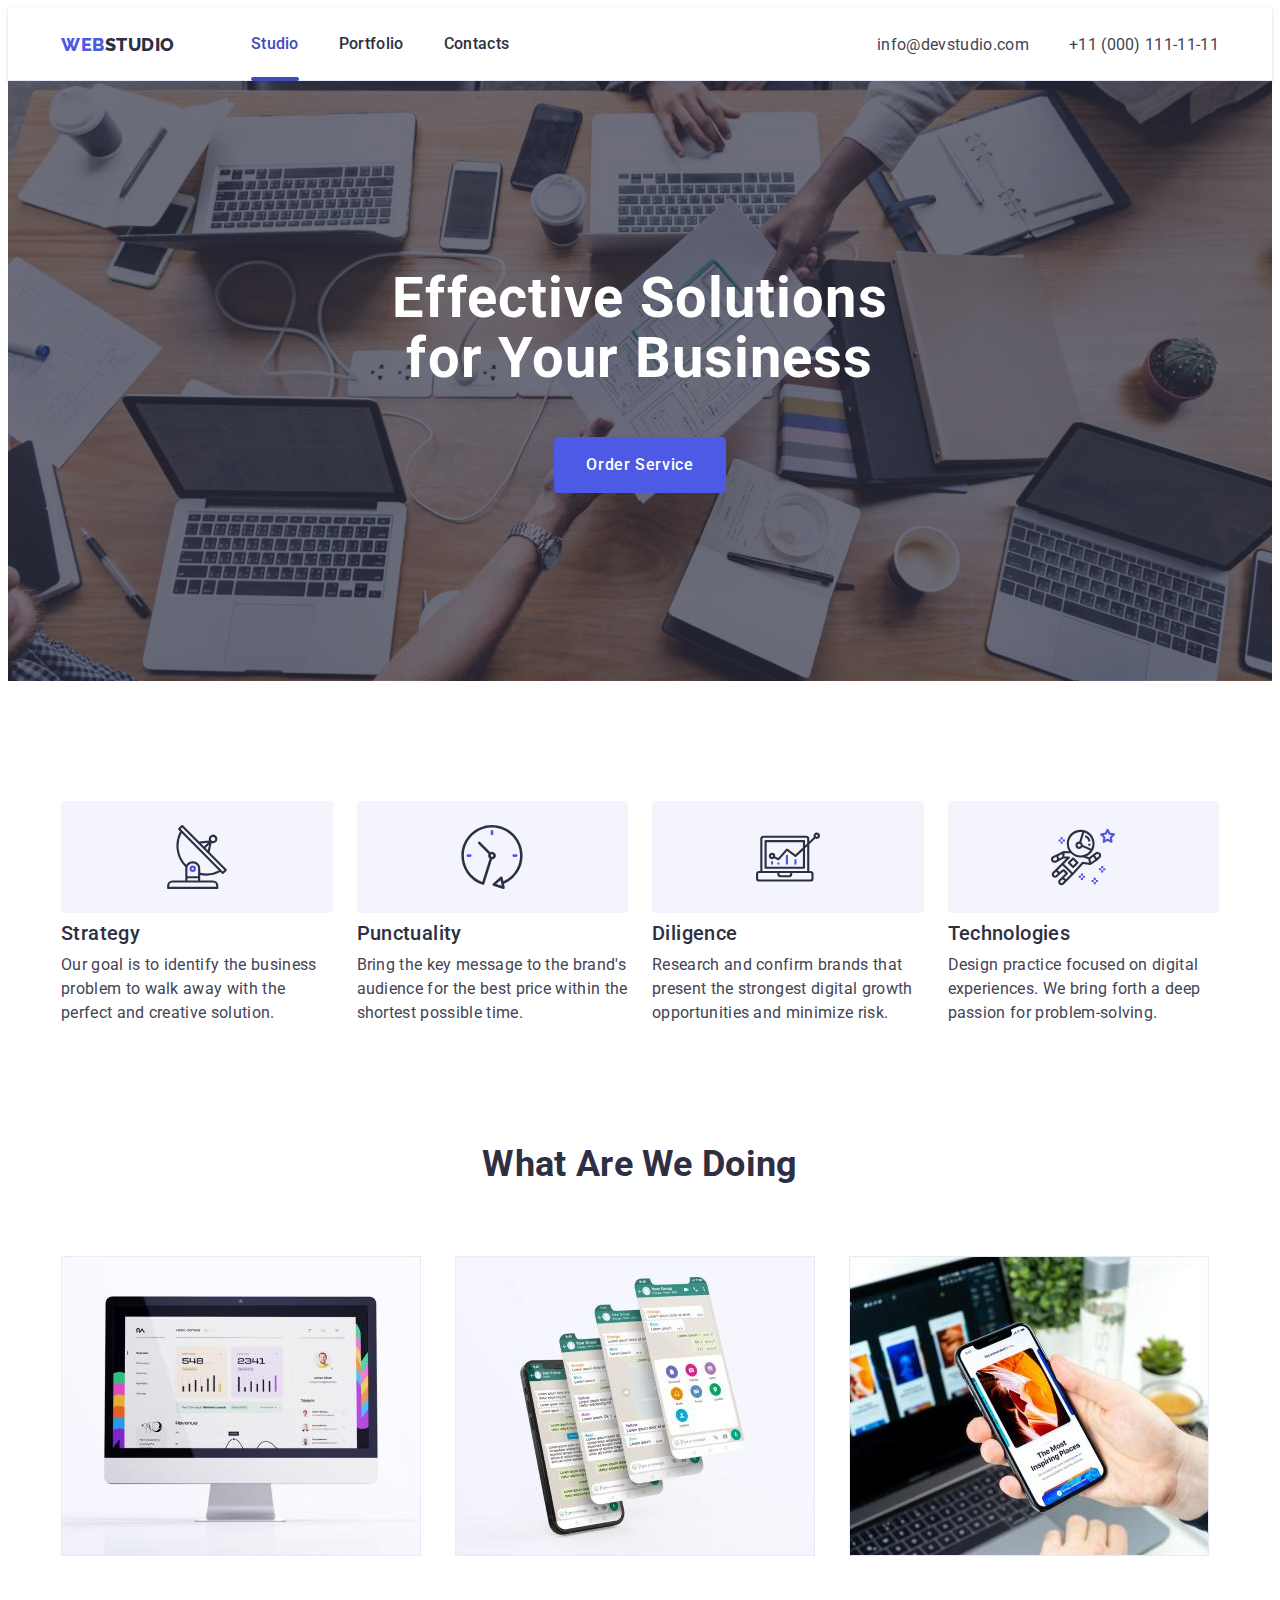
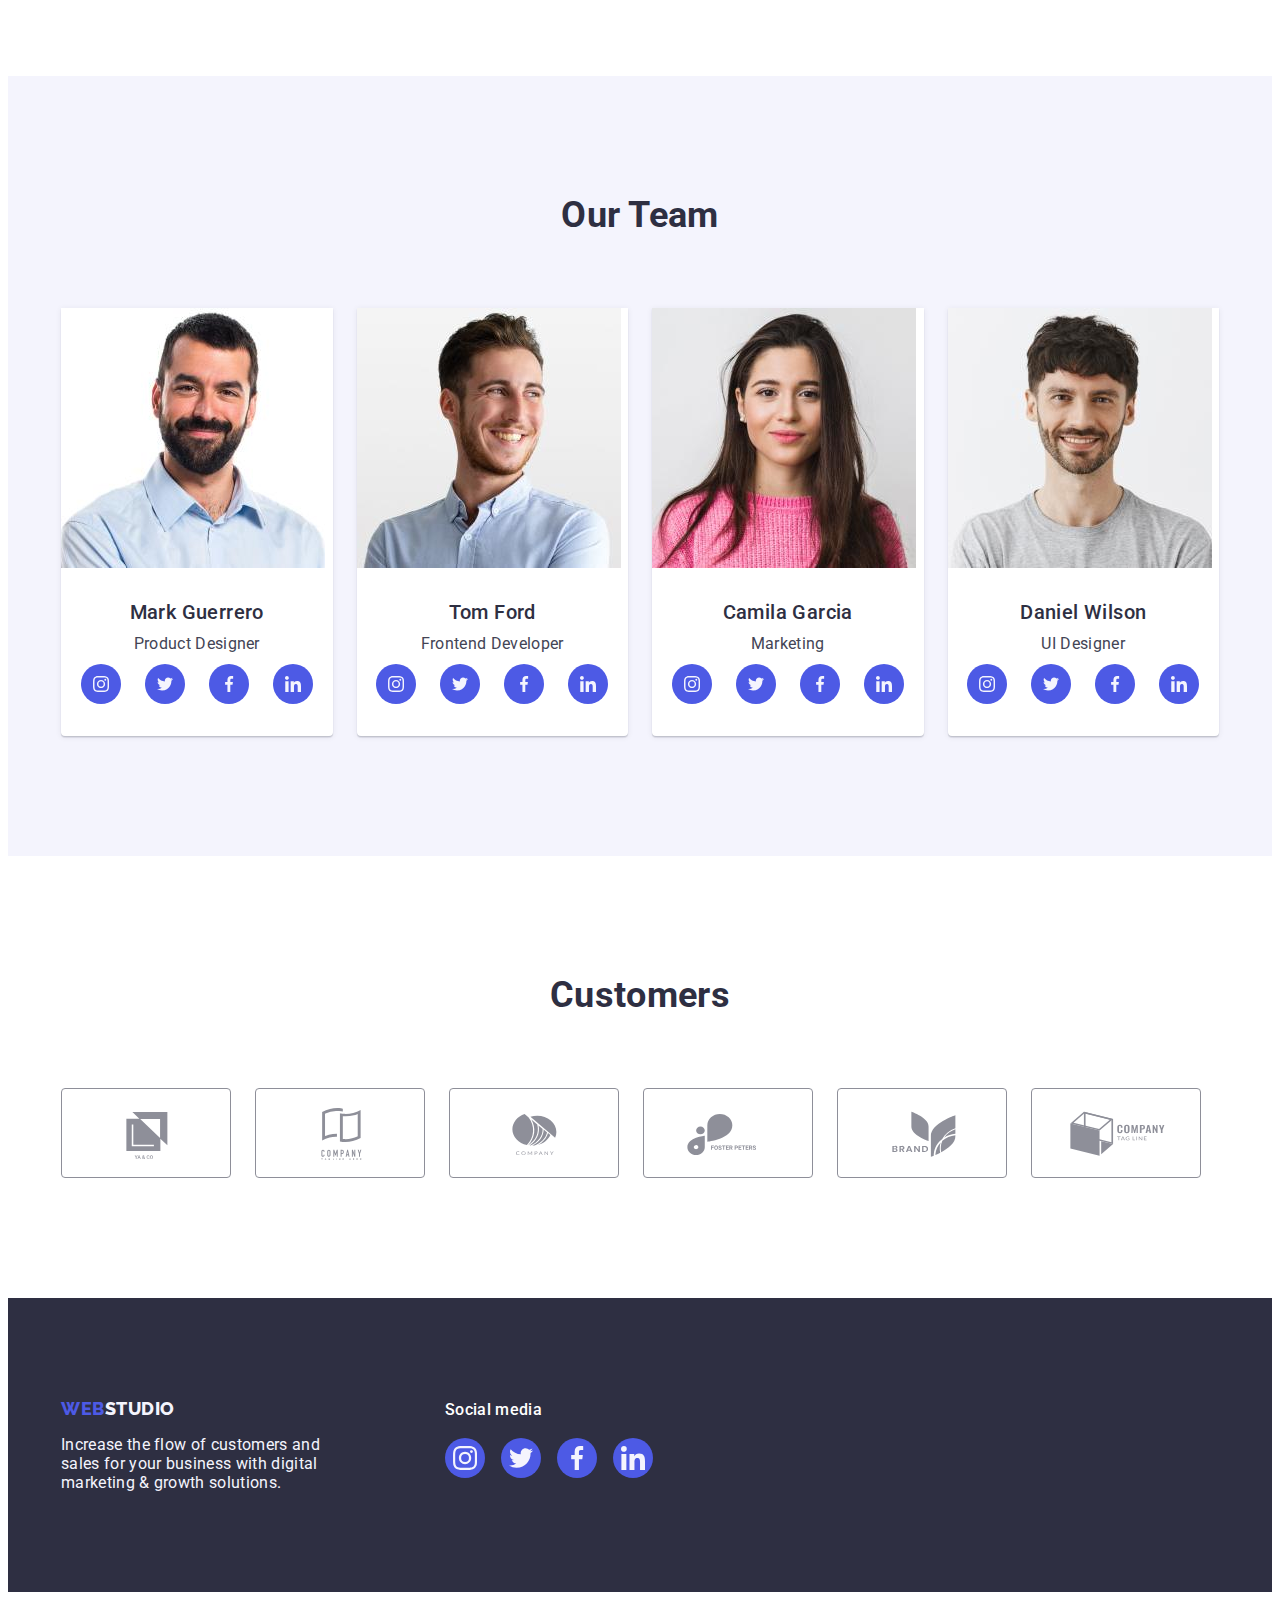
==== index.html @ 4f1184f6 "Initial commit" ====
<!DOCTYPE html>
<html lang="en">
  <head>
    <meta charset="UTF-8" />
    <meta http-equiv="X-UA-Compatible" content="IE=edge" />
    <meta name="viewport" content="width=device-width, initial-scale=1.0" />
    <title>WebStudio</title>
    <link rel="preconnect" href="https://fonts.googleapis.com" />
    <link rel="preconnect" href="https://fonts.gstatic.com" crossorigin />
    <link
      href="https://fonts.googleapis.com/css2?family=Raleway:wght@800&family=Roboto:wght@400;500;700;900&display=swap"
      rel="stylesheet"
    />
    <link
      rel="stylesheet"
      href="https://cdnjs.cloudflare.com/ajax/libs/modern-normalize/1.1.0/modern-normalize.min.css"
      integrity="sha512-wpPYUAdjBVSE4KJnH1VR1HeZfpl1ub8YT/NKx4PuQ5NmX2tKuGu6U/JRp5y+Y8XG2tV+wKQpNHVUX03MfMFn9Q=="
      crossorigin="anonymous"
      referrerpolicy="no-referrer"
    />
    <link rel="stylesheet" href="./css/styles.css" />
  </head>

  <body>
    <!-- Header section -->
    <header class="header">
      <div class="header-container container">
        <!-- Navigation -->
        <nav class="header-nav">
          <a class="header-logo logo link" href="./index.html"
            >Web<span class="logo-span">Studio</span></a
          >
          <ul class="header-nav-list list">
            <li class="nav-item">
              <a class="header-link link active" href="./index.html">Studio</a>
            </li>
            <li class="nav-item">
              <a class="header-link link" href="./portfolio.html">Portfolio</a>
            </li>
            <li class="nav-item">
              <a class="header-link link" href="./contacts.htm">Contacts</a>
            </li>
          </ul>
        </nav>

        <!-- Address -->
        <address class="header-address">
          <ul class="header-address-list list">
            <li class="address-item">
              <a class="address-link link" href="mailto:info@devstudio.com"
                >info@devstudio.com</a
              >
            </li>
            <li class="address-item">
              <a class="address-link link" href="tel:+110001111111"
                >+11 (000) 111-11-11</a
              >
            </li>
          </ul>
        </address>
      </div>
    </header>

    <main>
      <!-- Hero section -->
      <section class="hero">
        <div class="container">
          <h1 class="hero-title">Effective Solutions for Your Business</h1>
          <button class="hero-button btn" type="button" data-modal-open>
            Order Service
          </button>
        </div>
      </section>

      <!-- Features section  -->
      <section class="features">
        <div class="container">
          <!--Скрытый заголовок, используем для ассистивных технологий и индексатор -->
          <h2 class="features-title title visually-hidden">Our Features</h2>
          <ul class="features-list list">
            <li class="features-item">
              <div class="features-thumb">
                <svg class="" width="64" height="64">
                  <use href="./images/icons.svg#icon-antenna"></use>
                </svg>
              </div>
              <h3 class="subtitle">Strategy</h3>
              <p class="text">
                Our goal is to identify the business problem to walk away with
                the perfect and creative solution.
              </p>
            </li>
            <li class="features-item">
              <div class="features-thumb">
                <svg class="" width="64" height="64">
                  <use href="./images/icons.svg#icon-clock"></use>
                </svg>
              </div>
              <h3 class="subtitle">Punctuality</h3>
              <p class="text">
                Bring the key message to the brand's audience for the best price
                within the shortest possible time.
              </p>
            </li>
            <li class="features-item">
              <div class="features-thumb">
                <svg class="" width="64" height="64">
                  <use href="./images/icons.svg#icon-diagram"></use>
                </svg>
              </div>
              <h3 class="subtitle">Diligence</h3>
              <p class="text">
                Research and confirm brands that present the strongest digital
                growth opportunities and minimize risk.
              </p>
            </li>
            <li class="features-item">
              <div class="features-thumb">
                <svg class="" width="64" height="64">
                  <use href="./images/icons.svg#icon-astronaut"></use>
                </svg>
              </div>
              <h3 class="subtitle">Technologies</h3>
              <p class="text">
                Design practice focused on digital experiences. We bring forth a
                deep passion for problem-solving.
              </p>
            </li>
          </ul>
        </div>
      </section>

      <!-- About section -->
      <section class="about">
        <div class="container">
          <h2 class="about-title title">What are we doing</h2>
          <ul class="about-list list">
            <li class="about-item">
              <img
                src="./images/about/computer1.jpg"
                alt="computer"
                width="360"
                height="300"
              />
            </li>
            <li class="about-item">
              <img
                src="./images/about/smartphone2.jpg"
                alt="smartphone"
                width="360"
                height="300"
              />
            </li>
            <li class="about-item">
              <img
                src="./images/about/laptop3.jpg"
                alt="laptop and smartphone"
                width="360"
                height="300"
              />
            </li>
          </ul>
        </div>
      </section>

      <!-- Employees section -->
      <section class="employee">
        <div class="container">
          <h2 class="employee-title title">Our Team</h2>
          <ul class="employee-list list">
            <li class="employee-item">
              <img
                src="./images/employees/employee-1.jpg"
                alt="man"
                width="264"
                height="260"
              />
              <div class="employee-description">
                <h3 class="employee-text subtitle">Mark Guerrero</h3>
                <p class="employee-text text">Product Designer</p>
                <ul class="employee-social-list list">
                  <li class="employee-social-item">
                    <a
                      class="employee-social-link"
                      href="https://www.instagram.com/"
                      target="_blank"
                      rel="noopener noreferrer"
                      aria-label="Instagram icon"
                    >
                      <svg class="employee-social-icon" width="16" height="16">
                        <use href="./images/icons.svg#icon-instagram"></use>
                      </svg>
                    </a>
                  </li>
                  <li class="employee-social-item">
                    <a
                      class="employee-social-link"
                      href="https://twitter.com/"
                      target="_blank"
                      rel="noopener noreferrer"
                      aria-label="Twitter icon"
                    >
                      <svg class="employee-social-icon" width="16" height="16">
                        <use href="./images/icons.svg#icon-twitter"></use>
                      </svg>
                    </a>
                  </li>
                  <li class="employee-social-item">
                    <a
                      class="employee-social-link"
                      href="https://www.facebook.com/"
                      target="_blank"
                      rel="noopener noreferrer"
                      aria-label="Facebook icon"
                    >
                      <svg class="employee-social-icon" width="16" height="16">
                        <use href="./images/icons.svg#icon-facebook"></use>
                      </svg>
                    </a>
                  </li>
                  <li class="employee-social-item">
                    <a
                      class="employee-social-link"
                      href="https://www.linkedin.com/"
                      target="_blank"
                      rel="noopener noreferrer"
                      aria-label="Linkedin icon"
                    >
                      <svg class="employee-social-icon" width="16" height="16">
                        <use href="./images/icons.svg#icon-linkedin"></use>
                      </svg>
                    </a>
                  </li>
                </ul>
              </div>
            </li>
            <li class="employee-item">
              <img
                src="./images/employees/employee-2.jpg"
                alt="man"
                width="264"
                height="260"
              />
              <div class="employee-description">
                <h3 class="employee-text subtitle">Tom Ford</h3>
                <p class="employee-text text">Frontend Developer</p>
                <ul class="employee-social-list list">
                  <li class="employee-social-item">
                    <a
                      class="employee-social-link"
                      href="https://www.instagram.com/"
                      target="_blank"
                      rel="noopener noreferrer"
                      aria-label="Instagram icon"
                    >
                      <svg class="employee-social-icon" width="16" height="16">
                        <use href="./images/icons.svg#icon-instagram"></use>
                      </svg>
                    </a>
                  </li>
                  <li class="employee-social-item">
                    <a
                      class="employee-social-link"
                      href="https://twitter.com/"
                      target="_blank"
                      rel="noopener noreferrer"
                      aria-label="Twitter icon"
                    >
                      <svg class="employee-social-icon" width="16" height="16">
                        <use href="./images/icons.svg#icon-twitter"></use>
                      </svg>
                    </a>
                  </li>
                  <li class="employee-social-item">
                    <a
                      class="employee-social-link"
                      href="https://www.facebook.com/"
                      target="_blank"
                      rel="noopener noreferrer"
                      aria-label="Facebook icon"
                    >
                      <svg class="employee-social-icon" width="16" height="16">
                        <use href="./images/icons.svg#icon-facebook"></use>
                      </svg>
                    </a>
                  </li>
                  <li class="employee-social-item">
                    <a
                      class="employee-social-link"
                      href="https://www.linkedin.com/"
                      target="_blank"
                      rel="noopener noreferrer"
                      aria-label="Linkedin icon"
                    >
                      <svg class="employee-social-icon" width="16" height="16">
                        <use href="./images/icons.svg#icon-linkedin"></use>
                      </svg>
                    </a>
                  </li>
                </ul>
              </div>
            </li>
            <li class="employee-item">
              <img
                src="./images/employees/employee-3.jpg"
                alt="woman"
                width="264"
                height="260"
              />
              <div class="employee-description">
                <h3 class="employee-text subtitle">Camila Garcia</h3>
                <p class="employee-text text">Marketing</p>
                <ul class="employee-social-list list">
                  <li class="employee-social-item">
                    <a
                      class="employee-social-link"
                      href="https://www.instagram.com/"
                      target="_blank"
                      rel="noopener noreferrer"
                      aria-label="Instagram icon"
                    >
                      <svg class="employee-social-icon" width="16" height="16">
                        <use href="./images/icons.svg#icon-instagram"></use>
                      </svg>
                    </a>
                  </li>
                  <li class="employee-social-item">
                    <a
                      class="employee-social-link"
                      href="https://twitter.com/"
                      target="_blank"
                      rel="noopener noreferrer"
                      aria-label="Twitter icon"
                    >
                      <svg class="employee-social-icon" width="16" height="16">
                        <use href="./images/icons.svg#icon-twitter"></use>
                      </svg>
                    </a>
                  </li>
                  <li class="employee-social-item">
                    <a
                      class="employee-social-link"
                      href="https://www.facebook.com/"
                      target="_blank"
                      rel="noopener noreferrer"
                      aria-label="Facebook icon"
                    >
                      <svg class="employee-social-icon" width="16" height="16">
                        <use href="./images/icons.svg#icon-facebook"></use>
                      </svg>
                    </a>
                  </li>
                  <li class="employee-social-item">
                    <a
                      class="employee-social-link"
                      href="https://www.linkedin.com/"
                      target="_blank"
                      rel="noopener noreferrer"
                      aria-label="Linkedin icon"
                    >
                      <svg class="employee-social-icon" width="16" height="16">
                        <use href="./images/icons.svg#icon-linkedin"></use>
                      </svg>
                    </a>
                  </li>
                </ul>
              </div>
            </li>

            <li class="employee-item">
              <img
                src="./images/employees/employee-4.jpg"
                alt="man"
                width="264"
                height="260"
              />
              <div class="employee-description">
                <h3 class="employee-text subtitle">Daniel Wilson</h3>
                <p class="employee-text text">UI Designer</p>
                <ul class="employee-social-list list">
                  <li class="employee-social-item">
                    <a
                      class="employee-social-link"
                      href="https://www.instagram.com/"
                      target="_blank"
                      rel="noopener noreferrer"
                      aria-label="Instagram icon"
                    >
                      <svg class="employee-social-icon" width="16" height="16">
                        <use href="./images/icons.svg#icon-instagram"></use>
                      </svg>
                    </a>
                  </li>
                  <li class="employee-social-item">
                    <a
                      class="employee-social-link"
                      href="https://twitter.com/"
                      target="_blank"
                      rel="noopener noreferrer"
                      aria-label="Twitter icon"
                    >
                      <svg class="employee-social-icon" width="16" height="16">
                        <use href="./images/icons.svg#icon-twitter"></use>
                      </svg>
                    </a>
                  </li>
                  <li class="employee-social-item">
                    <a
                      class="employee-social-link"
                      href="https://www.facebook.com/"
                      target="_blank"
                      rel="noopener noreferrer"
                      aria-label="Facebook icon"
                    >
                      <svg class="employee-social-icon" width="16" height="16">
                        <use href="./images/icons.svg#icon-facebook"></use>
                      </svg>
                    </a>
                  </li>
                  <li class="employee-social-item">
                    <a
                      class="employee-social-link"
                      href="https://www.linkedin.com/"
                      target="_blank"
                      rel="noopener noreferrer"
                      aria-label="Linkedin icon"
                    >
                      <svg class="employee-social-icon" width="16" height="16">
                        <use href="./images/icons.svg#icon-linkedin"></use>
                      </svg>
                    </a>
                  </li>
                </ul>
              </div>
            </li>
          </ul>
        </div>
      </section>

      <!-- Customers section -->
      <section class="customers">
        <div class="container">
          <h2 class="customers-title title">Customers</h2>
          <ul class="customers-social-list list">
            <li class="customers-social-item">
              <a
                class="customers-social-link"
                href=""
                target="_blank"
                rel="noopener noreferrer"
                aria-label="Customer icon"
              >
                <svg class="customer-social-icon" width="104" height="56">
                  <use href="./images/icons.svg#icon-customer-1"></use>
                </svg>
              </a>
            </li>
            <li class="customers-social-item">
              <a
                class="customers-social-link"
                href=""
                target="_blank"
                rel="noopener noreferrer"
                aria-label="Customer icon"
              >
                <svg class="customer-social-icon" width="104" height="56">
                  <use href="./images/icons.svg#icon-customer-2"></use>
                </svg>
              </a>
            </li>
            <li class="customers-social-item">
              <a
                class="customers-social-link"
                href=""
                target="_blank"
                rel="noopener noreferrer"
                aria-label="Customer icon"
              >
                <svg class="customer-social-icon" width="104" height="56">
                  <use href="./images/icons.svg#icon-customer-3"></use>
                </svg>
              </a>
            </li>
            <li class="customers-social-item">
              <a
                class="customers-social-link"
                href=""
                target="_blank"
                rel="noopener noreferrer"
                aria-label="Customer icon"
              >
                <svg class="customer-social-icon" width="104" height="56">
                  <use href="./images/icons.svg#icon-customer-4"></use>
                </svg>
              </a>
            </li>
            <li class="customers-social-item">
              <a
                class="customers-social-link"
                href=""
                target="_blank"
                rel="noopener noreferrer"
                aria-label="Customer icon"
              >
                <svg class="customer-social-icon" width="104" height="56">
                  <use href="./images/icons.svg#icon-customer-5"></use>
                </svg>
              </a>
            </li>
            <li class="customers-social-item">
              <a
                class="customers-social-link"
                href=""
                target="_blank"
                rel="noopener noreferrer"
                aria-label="Customer icon"
              >
                <svg class="customer-social-icon" width="104" height="56">
                  <use href="./images/icons.svg#icon-customer-6"></use>
                </svg>
              </a>
            </li>
          </ul>
        </div>
      </section>
    </main>

    <!-- Footer -->
    <footer class="footer">
      <div class="footer-container container">
        <div class="logo-container">
          <a class="logo link" href="./index.html"
            >Web<span class="footer-span">Studio</span></a
          >
          <p class="footer-text">
            Increase the flow of customers and sales for your business with
            digital marketing & growth solutions.
          </p>
        </div>
        <div class="social-container">
          <p class="footer-social-text">Social media</p>
          <ul class="footer-social-list list">
            <li class="footer-social-item">
              <a
                class="footer-social-link"
                href="https://www.instagram.com/"
                target="_blank"
                rel="noopener noreferrer"
                aria-label="Instagram icon"
              >
                <svg class="footer-social-icon" width="24" height="24">
                  <use href="./images/icons.svg#icon-instagram"></use>
                </svg>
              </a>
            </li>
            <li class="footer-social-item">
              <a
                class="footer-social-link"
                href="https://twitter.com/"
                target="_blank"
                rel="noopener noreferrer"
                aria-label="Twitter icon"
              >
                <svg class="footer-social-icon" width="24" height="24">
                  <use href="./images/icons.svg#icon-twitter"></use>
                </svg>
              </a>
            </li>
            <li class="footer-social-item">
              <a
                class="footer-social-link"
                href="https://www.facebook.com/"
                target="_blank"
                rel="noopener noreferrer"
                aria-label="Facebook icon"
              >
                <svg class="footer-social-icon" width="24" height="24">
                  <use href="./images/icons.svg#icon-facebook"></use>
                </svg>
              </a>
            </li>
            <li class="footer-social-item">
              <a
                class="footer-social-link"
                href="https://www.linkedin.com/"
                target="_blank"
                rel="noopener noreferrer"
                aria-label="Linkedin icon"
              >
                <svg class="footer-social-icon" width="24" height="24">
                  <use href="./images/icons.svg#icon-linkedin"></use>
                </svg>
              </a>
            </li>
          </ul>
        </div>
      </div>
    </footer>

    <!-- MODAL WINDOW -->
    <div class="backdrop is-hidden" data-modal>
      <div class="modal">
        <button type="button" class="modal-close-btn" data-modal-close>
          <svg class="modal-close-icon" width="8" height="8">
            <use href="./images/icons.svg#icon-close"></use>
          </svg>
        </button>
      </div>
    </div>

    <script src="./js/modal.js"></script>
  </body>
</html>
---- css/styles.css ----
:root {
  /* FONTS */
  --primary-fonts: Roboto, sans-serif;
  --secondary-fonts: Raleway, sans-serif;

  /* FONTS COLOR */
  --primary-text-color: #434455;
  --secondary-text-color: #2e2f42;
  --third-text-color: #f4f4fd;

  /* ACCENT COLOR */
  --primary-accent-color: #404bbf;
  --secondary-accent-color: #4d5ae5;
  --third-accent-color: #31d0aa;

  /* BACKGROUN-COLOR */
  --primary-background-color: #ffffff;
  --secondary-background-color: #2e2f42;
  --third-background-color: #f4f4fd;
  --border-color: #e7e9fc;
  --secondary-border-color: #8e8f99;

  /* MODAL-BG-COLOR */
  --backdrop-background-color: rgba(46, 47, 66, 0.4);
  --modal-background-color: #fcfcfc;
  --modal-btn-color: #e7e9fc;
  --modal-icon-color: #2e2f42;

  /* ICONS COLOR */
  --social-icons-color: #f4f4fd;
  --customer-icon-color: #8e8f99;

  /* ANIMATION */

  --anim-fast: 250ms cubic-bezier(0.4, 0, 0.2, 1);

  /* Z-INDEX */
  --header-idx: 10;
  --modal-idx: 100;
}

/**
  |============================
  | Visualy-hidden H2 H1 utilita
  |============================
*/
.visually-hidden {
  position: absolute;
  width: 1px;
  height: 1px;
  margin: -1px;
  border: 0;
  padding: 0;
  white-space: nowrap;
  clip-path: inset(100%);
  clip: rect(0 0 0 0);
  overflow: hidden;
}

.is-hidden {
  opacity: 0;
  visibility: hidden;
  pointer-events: none;
}

/**
  |============================
  | BASE STYLE
  |============================
*/
body {
  /* padding-top: 72px; */
  font-family: var(--primary-fonts);
  letter-spacing: 0.02em;
  color: var(--primary-text-color);

  background-color: var(--primary-background-color);
}

h1,
h2,
h3,
h4,
h5,
h6,
p {
  margin: 0;
}

img {
  display: block;
}

ul {
  margin: 0;
  padding: 0;
}

.container {
  padding-left: 15px;
  padding-right: 15px;
  margin: 0 auto;

  width: 1158px;
  /* outline: 2px solid tomato; */
}

.list {
  list-style: none;
}

.link {
  color: currentColor;
  text-decoration: none;
}

.title {
  color: var(--secondary-text-color);
  font-weight: 700;
  font-size: 36px;
  line-height: 1.1;
  text-align: center;
  text-transform: capitalize;
}

.subtitle {
  margin-bottom: 8px;

  color: var(--secondary-text-color);
  letter-spacing: 0.02em;
  font-weight: 500;
  font-size: 20px;
  line-height: 1.2;
}

.text {
  font-size: 16px;
  line-height: 1.5;
}

.btn {
  display: inline-block;

  font-family: inherit;
  font-size: 16px;
  font-weight: 500;
  line-height: 1.5;
  letter-spacing: 0.04em;

  cursor: pointer;
  border-radius: 4px;
}

/* INDEX PAGE */
/**
  |============================
  | HEADER STYLE
  |============================
*/

.header-container {
  display: flex;
  align-items: center;
}

/* HEADER NAV */
.header {
  /* position: fixed;
  top: 0;
  left: 0; */

  width: 100%;

  box-shadow: 0px 2px 1px rgba(46, 47, 66, 0.08),
    0px 1px 1px rgba(46, 47, 66, 0.16), 0px 1px 6px rgba(46, 47, 66, 0.08);

  border-bottom: 1px solid var(--border-color);
}
.header-nav {
  margin-right: auto;

  display: flex;
  align-items: center;
}
.logo {
  color: #4d5ae5;
  font-family: var(--secondary-fonts);
  font-weight: 800;
  font-size: 18px;
  line-height: 1.17;
  letter-spacing: 0.03em;
  text-transform: uppercase;
}

.header-logo {
  margin-right: 76px;
  padding: 25.5px 0;

  display: block;
}

.logo-span {
  color: #2e2f42;
}

.header-nav-list {
  display: flex;
  gap: 40px;
}

.header-link {
  position: relative;

  display: block;
  padding: 24px 0;

  color: var(--secondary-text-color);
  font-weight: 500;
  font-size: 16px;
  line-height: 1.5;

  transition: color var(--anim-fast);
}

.header-link:hover,
.header-link:focus {
  color: var(--primary-accent-color);
}

.header-link.active {
  color: var(--primary-accent-color);
}

.header-link::after {
  content: '';
  position: absolute;
  bottom: -1px;

  display: block;
  width: 100%;
  height: 4px;

  border-radius: 2px;
}

.header-link.active::after {
  background-color: var(--primary-accent-color);
}

/* HEADER ADRRESS */
.header-address-list {
  display: flex;
  gap: 40px;
}

.address-link {
  padding: 24px 0;

  display: block;

  font-style: normal;

  transition: color var(--anim-fast);
}

.address-link:hover,
.address-link:focus {
  color: var(--primary-accent-color);
}

/**
  |============================
  | HERO STYLE
  |============================
*/

.hero {
  max-width: 1440px;
  margin-left: auto;
  margin-right: auto;
  padding-top: 188px;
  padding-bottom: 188px;

  text-align: center;

  background-color: var(--secondary-background-color);
  background-image: linear-gradient(
      rgba(46, 47, 66, 0.7),
      rgba(46, 47, 66, 0.7)
    ),
    url(../images/hero/hero-bgi.jpg);
  background-repeat: no-repeat;
  background-size: cover;
  background-position: center;
}

.hero-title {
  max-width: 496px;
  margin-bottom: 48px;
  margin-left: auto;
  margin-right: auto;

  color: #ffffff;
  font-weight: 700;
  font-size: 56px;
  line-height: 1.07;
  letter-spacing: 0.02em;
}

.hero-button {
  padding: 16px 32px;

  display: block;
  margin: 0 auto;
  min-width: 169px;
  height: 56px;

  color: #ffffff;

  background-color: var(--secondary-accent-color);
  border: none;

  transition: background-color var(--anim-fast);
}

.hero-button:hover,
.hero-button:focus {
  background-color: var(--primary-accent-color);
}

/**
  |============================
  | FEATURES STYLE
  |============================
*/
.features {
  padding-top: 120px;
  padding-bottom: 120px;
}

.features-list {
  display: flex;
  gap: 24px;
}

.features-item {
  flex-basis: calc((100% - 24px * 3) / 4);
}

/* FEATURES ICONS STYLE */

.features-thumb {
  display: flex;
  justify-content: center;
  align-items: center;
  height: 112px;
  margin-bottom: 8px;

  background: var(--third-background-color);
  border-radius: 4px;
}

/**
  |============================
  | ABOUT STYLE
  |============================
*/

.about {
  padding-bottom: 120px;
}

.about-title {
  margin-bottom: 72px;
}

.about-list {
  display: flex;
  gap: 24px;
}

.about-item {
  flex-basis: calc((100% - 24px * 2) / 3);
}

/**
  |============================
  | EMPLOYEE STYLE
  |============================
*/
.employee {
  padding: 120px 0;

  background-color: var(--third-background-color);
}

.employee-title {
  margin-bottom: 72px;
}

.employee-list {
  display: flex;
  gap: 24px;
}

.employee-item {
  flex-basis: calc((100% - 24px * 3) / 4);
  border-radius: 0px 0px 4px 4px;
  background-color: var(--primary-background-color);
  box-shadow: 0px 1px 6px rgba(46, 47, 66, 0.08),
    0px 1px 1px rgba(46, 47, 66, 0.16), 0px 2px 1px rgba(46, 47, 66, 0.08);
}

.employee-description {
  padding-top: 32px;
  padding-bottom: 32px;
}

.employee-text {
  margin-bottom: 8px;
  text-align: center;
}

/* EMPLOYEE SOCIAL ICONS */

.employee-social-list {
  display: flex;
  justify-content: center;
  gap: 24px;
}

.employee-social-link {
  display: flex;
  justify-content: center;
  align-items: center;
  width: 40px;
  height: 40px;

  color: var(--social-icons-color);

  background-color: var(--secondary-accent-color);
  border-radius: 50%;

  transition: background-color var(--anim-fast);
}

.employee-social-link:hover,
.employee-social-link:focus {
  background-color: var(--primary-accent-color);
}

.employee-social-icon {
  fill: currentColor;
}

/**
  |============================
  | CUSTOMERS STYLEA
  |============================
*/

.customers {
  padding-top: 120px;
  padding-bottom: 120px;
}

.customers-title {
  margin-bottom: 72px;
}

.customers-social-list {
  display: flex;
  gap: 24px;
}

.customers-social-link {
  display: flex;
  justify-content: center;
  align-items: center;
  width: 168px;
  height: 88px;

  color: var(--customer-icon-color);

  border: 1px solid var(--secondary-border-color);
  border-radius: 4px;

  transition: border-color var(--anim-fast), color var(--anim-fast);
}

.customers-social-link:hover,
.customers-social-link:focus {
  border-color: var(--primary-accent-color);
  color: var(--primary-accent-color);
}

.customer-social-icon {
  fill: currentColor;
}

/**
  |============================
  | FOOTER STYLE
  |============================
*/
.footer {
  padding-top: 100px;
  padding-bottom: 100px;

  color: var(--third-text-color);

  background-color: var(--secondary-background-color);
}

.footer-container {
  display: flex;
  align-items: baseline;
}

.logo-container {
  margin-right: 120px;
}

.footer .logo {
  margin-bottom: 16px;

  display: inline-block;
}

.footer-span {
  color: #f4f4fd;
}

.footer-text {
  width: 264px;
}

/* FOOTER SOCIAL STYLE */

.footer-social-text {
  margin-bottom: 16px;
  color: #ffffff;
  font-weight: 500;
  line-height: 1.5;
}

.footer-social-list {
  display: flex;
  gap: 16px;
}

.footer-social-link {
  display: flex;
  justify-content: center;
  align-items: center;
  width: 40px;
  height: 40px;

  color: var(--social-icons-color);

  background-color: var(--secondary-accent-color);
  border-radius: 50%;

  transition: background-color var(--anim-fast);
}

.footer-social-link:hover,
.footer-social-link:focus {
  background-color: var(--third-accent-color);
}

.footer-social-icon {
  fill: currentColor;
}

/* PORTFOLIO-PAGE */

/**
  |============================
  | PORTFOLIO BUTTON STYLE
  |============================
*/

.portfolio-button-list {
  margin-bottom: 72px;

  display: flex;
  gap: 24px;
  justify-content: center;
}

.portfolio-button {
  padding: 12px 24px;

  min-width: 69px;
  min-height: 48px;

  color: var(--secondary-accent-color);

  border: 1px solid var(--border-color);
  background-color: var(--third-background-color);

  transition: color var(--anim-fast), border-color var(--anim-fast),
    background-color var(--anim-fast), box-shadow var(--anim-fast);
}

.portfolio-button:hover,
.portfolio-button:focus {
  color: #ffffff;
  border-color: 1px solid transparent;
  background-color: var(--primary-accent-color);
  box-shadow: 0px 3px 1px rgba(0, 0, 0, 0.1), 0px 2px 1px rgba(0, 0, 0, 0.08),
    0px 2px 2px rgba(0, 0, 0, 0.12);
}

/**
  |============================
  | PORTFOLIO STYLE
  |============================
*/

.portfolio {
  padding-top: 96px;
  padding-bottom: 120px;
}

.portfolio-img-list {
  display: flex;
  flex-wrap: wrap;
  column-gap: 24px;
  row-gap: 48px;
  flex-basis: calc((100% - 48px * 2) / 3);
}

.portfolio-link {
  display: block;

  transition: box-shadow var(--anim-fast);
}

.portfolio-link:hover,
.portfolio-link:focus {
  box-shadow: 0px 1px 6px rgba(46, 47, 66, 0.08),
    0px 1px 1px rgba(46, 47, 66, 0.16), 0px 2px 1px rgba(46, 47, 66, 0.08);
}

/* PORTFOLIO overlay action*/
.portfolio-thumb {
  position: relative;
  overflow: hidden;
}

.overlay-text {
  padding: 40px 32px;
  position: absolute;
  top: 0;
  left: 0;

  width: 100%;
  height: 100%;

  color: var(--third-text-color);
  background-color: var(--secondary-accent-color);

  transform: translateY(100%);
  transition: transform var(--anim-fast);
}

.portfolio-link:hover .overlay-text,
.portfolio-link:focus .overlay-text {
  transform: translateY(0);
}

.portfolio-description {
  padding: 32px 16px;

  border: 1px solid var(--border-color);

  border-top: none;
}

/**
  |============================
  | MODAL WINDOW
  |============================
*/

.backdrop {
  position: fixed;
  top: 0;
  left: 0;
  width: 100%;
  height: 100%;

  background-color: var(--backdrop-background-color);
  /* backdrop-filter: blur(1px); */
  z-index: var(--modal-idx);

  transition: opacity var(--anim-fast), visibility var(--anim-fast);
}

.backdrop.is-hidden {
  opacity: 0;
  visibility: hidden;
  pointer-events: none;
}

.backdrop.is-hidden .modal {
  opacity: 0;
  transform: scale(1.2) translate(-50%, -50%);
}

.modal {
  position: absolute;
  top: 50%;
  left: 50%;

  transform: scale(1) translate(-50%, -50%);

  width: 408px;
  min-height: 576px;

  background-color: var(--modal-background-color);
  box-shadow: 0px 1px 1px rgba(0, 0, 0, 0.14), 0px 1px 3px rgba(0, 0, 0, 0.12),
    0px 2px 1px rgba(0, 0, 0, 0.2);
  border-radius: 4px;

  transition: transform var(--anim-fast);
}

.modal-close-btn {
  position: absolute;
  top: 24px;
  right: 24px;

  transition: background-color var(--anim-fast), border var(--anim-fast);

  display: flex;
  justify-content: center;
  align-items: center;

  padding: 0;
  width: 24px;
  height: 24px;

  color: var(--modal-icon-color);
  background-color: var(--modal-btn-color);
  border: 1px solid rgba(0, 0, 0, 0.1);
  border-radius: 50%;
  cursor: pointer;
}

.modal-close-btn:hover,
.modal-close-btn:focus {
  background-color: var(--primary-accent-color);
  border: none;
  color: white;
}

.modal-close-icon {
  fill: currentColor;
  transition: fill var(--anim-fast);
}

.modal-close-btn:hover .modal-close-icon,
.modal-close-btn:focus .modal-close-icon {
  fill: currentColor;
}
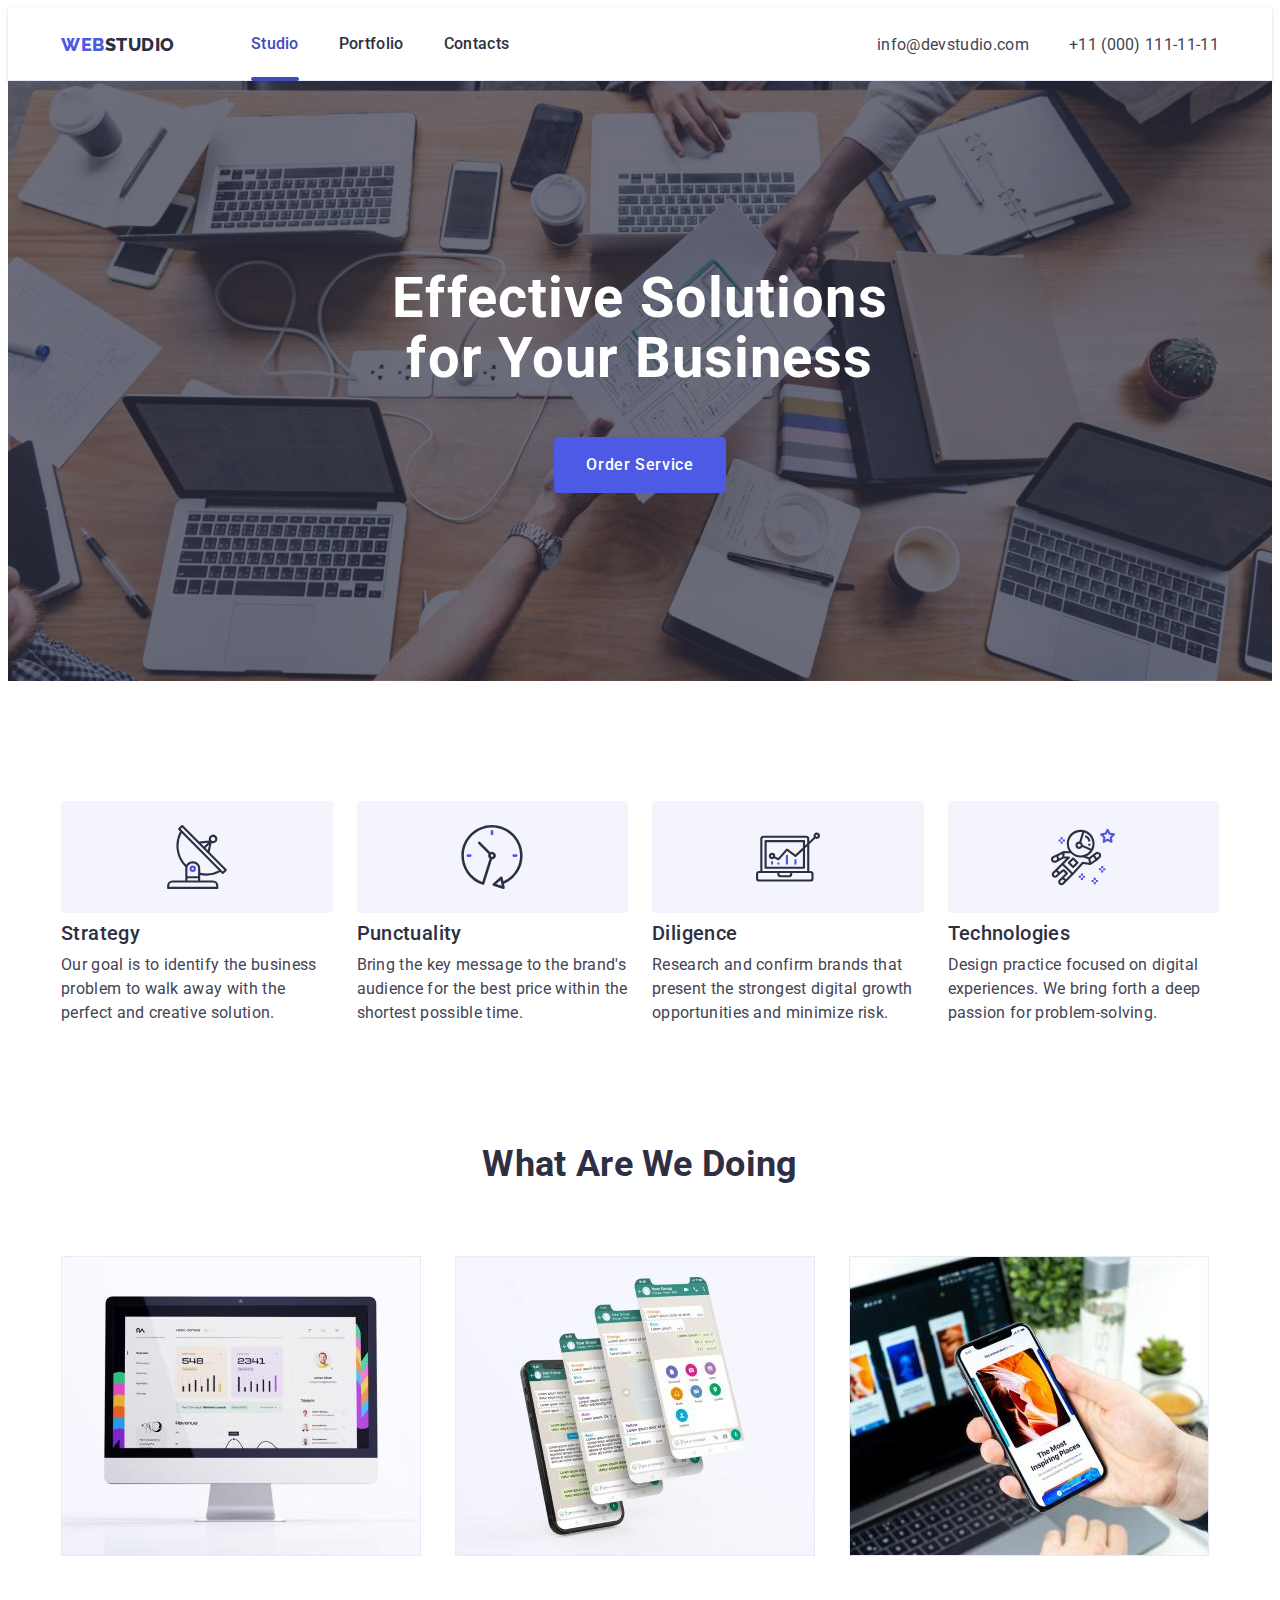
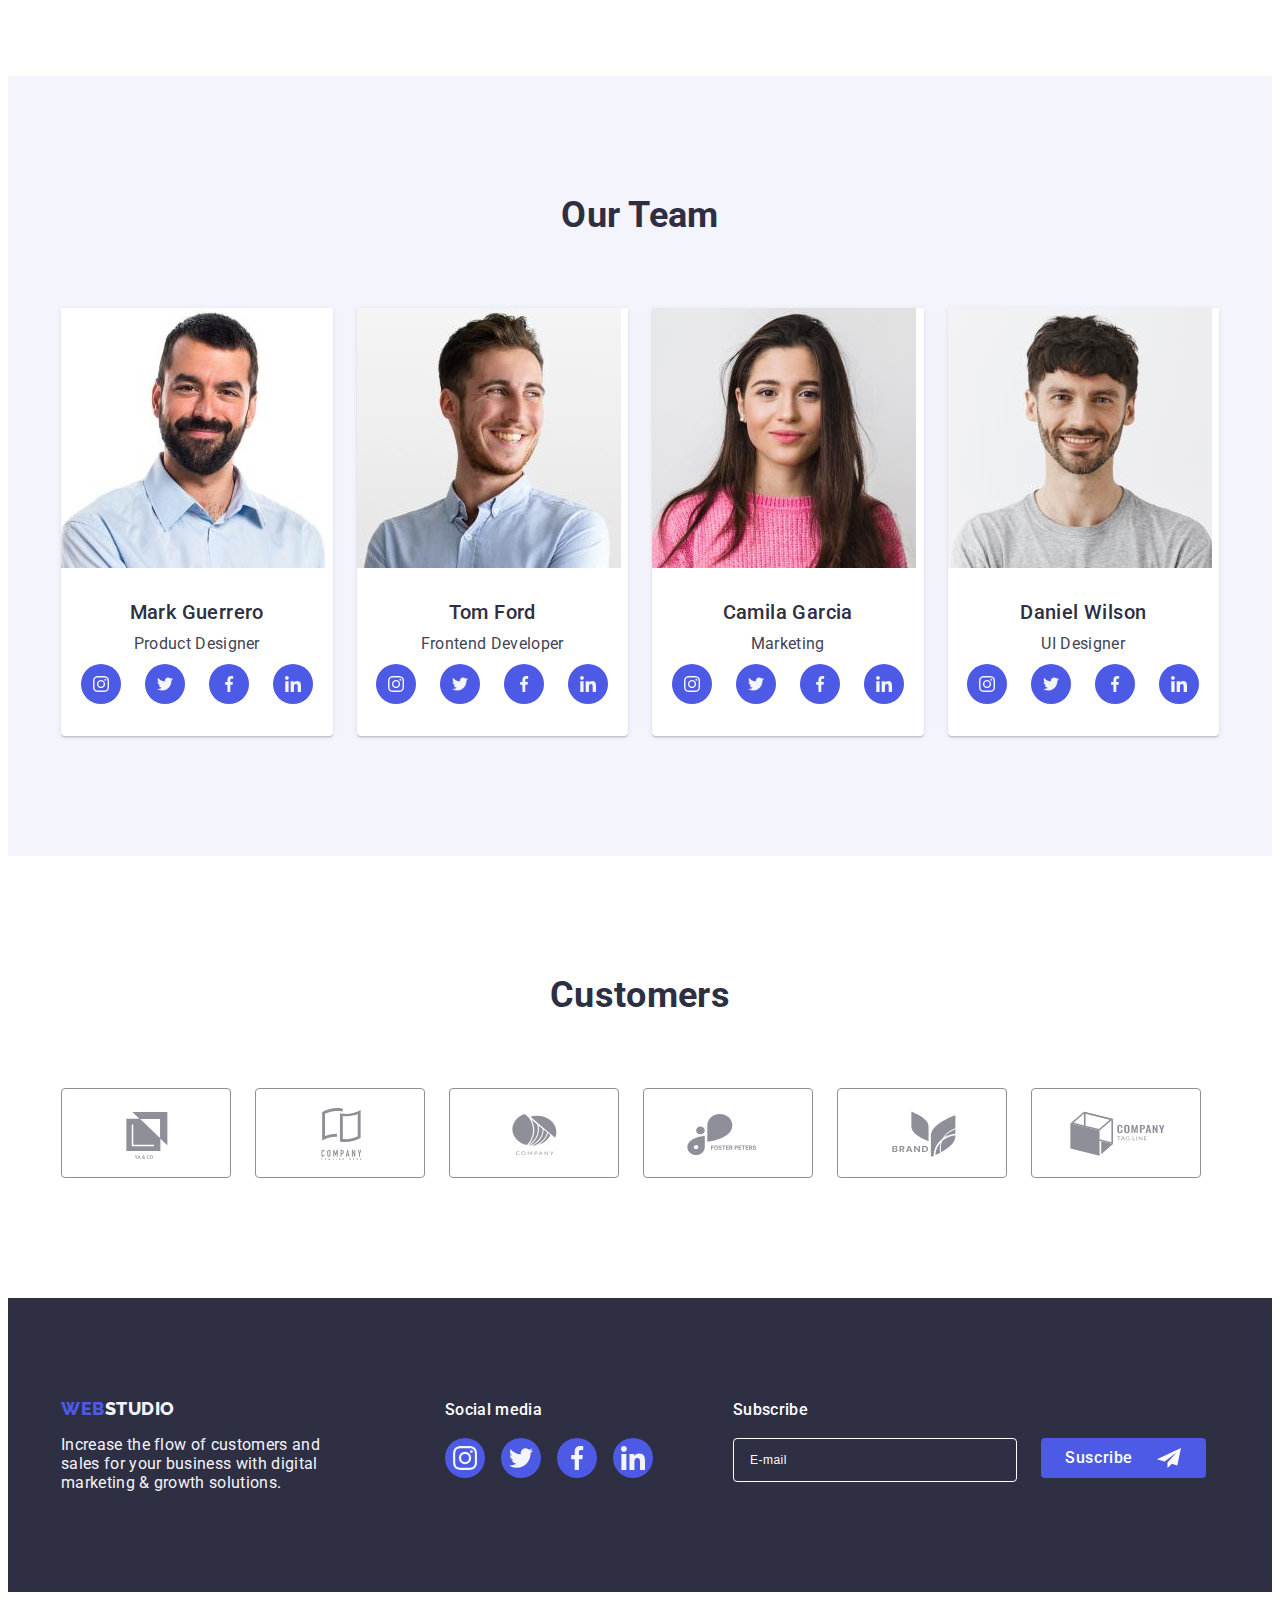
==== commit 82de9250: "last update" ====
--- a/index.html
+++ b/index.html
@@ -594,6 +594,31 @@
             </li>
           </ul>
         </div>
+
+        <!-- SUBSCRIBE  -->
+        <div class="subscribe-container">
+          <form class="subscribe-form">
+            <label class="subscribe-label text" for="subscribe"
+              >Subscribe</label
+            >
+
+            <div class="subscribe-wrapper">
+              <input
+                class="subscribe-input"
+                type="email"
+                name="subscribe"
+                id="subscribe"
+                placeholder="E-mail"
+              />
+              <button class="subscribe-button btn" type="submit">
+                Suscribe
+                <svg class="subscribe-icon" width="24" height="24">
+                  <use href="./images/icons.svg#icon-subscribe"></use>
+                </svg>
+              </button>
+            </div>
+          </form>
+        </div>
       </div>
     </footer>
 
@@ -605,6 +630,57 @@
             <use href="./images/icons.svg#icon-close"></use>
           </svg>
         </button>
+
+               <strong class="modal-title text">Leave your contacts and we will call you back</strong>
+
+        <form class="modal-form" name="modal_form">
+
+          <label class="form-label" for="modal_name">Name</label>
+          <div class="form-wrapper">
+            <input class="form-field" type="text" name="modal_name" id="modal_name" />
+            <svg class="form-icon" width="18" height="24">
+              <use href="./images/icons.svg#icon-name"></use>
+            </svg>
+          </div>
+          <label class="form-label" for="modal_phone">Phone</label>
+          <div class="form-wrapper">
+            <input class="form-field" type="text" name="modal_phone" id="modal_phone" />
+            <svg class="form-icon" width="18" height="24">
+              <use href="./images/icons.svg#icon-phone"></use>
+            </svg>
+          </div>
+          <label class="form-label" for="modal_email">Email</label>
+          <div class="form-wrapper">
+            <input class="form-field" type="text" name="modal_email" id="modal_email" />
+            <svg class="form-icon" width="18" height="24">
+              <use href="./images/icons.svg#icon-email"></use>
+            </svg>
+          </div>
+
+          <label class="form-label" for="modal_comment">Comment</label>
+          <textarea
+            class="form-comment"
+            name="modal_comment"
+            id="modal_comment"
+            rows="6"
+            placeholder="Text input"
+          ></textarea>
+
+          <label class="form-agreement">
+            <input class="form-check-input visually-hidden" type="checkbox" name="modal_agreement" />
+            <svg class="form-custom-check" width="16" height="16">
+              <use class="unchecked"  href="./images/icons.svg#icon-unchecked"></use>
+              <use class="checked"  href="./images/icons.svg#icon-checked"></use>
+            </svg>
+            <span class="form-agreement-text"
+              >I accept the terms and conditions of the
+              <a class="form-agreement-link" href=""  target="_blank"
+                rel="noopener noreferrer"
+                aria-label="Privacy Policy">Privacy Policy</a></span
+            >
+          </label>
+
+          <button class="form-btn btn" type="submit">Send</button>
       </div>
     </div>
 
--- a/css/styles.css
+++ b/css/styles.css
@@ -25,6 +25,10 @@
   --modal-background-color: #fcfcfc;
   --modal-btn-color: #e7e9fc;
   --modal-icon-color: #2e2f42;
+  /* FORM TEXT COLOR */
+  --form-text-color: #8e8f99;
+  --form-border-color: rgba(46, 47, 66, 0.4);
+  --form-icon-color: #2e2f42;
 
   /* ICONS COLOR */
   --social-icons-color: #f4f4fd;
@@ -37,6 +41,46 @@
   /* Z-INDEX */
   --header-idx: 10;
   --modal-idx: 100;
+}
+
+/* ANIMATIONS  */
+
+@keyframes horizontal-shaking {
+  0% {
+    transform: translateX(0);
+  }
+  1.5%,
+  4.5%,
+  7.5% {
+    transform: translateX(5px);
+  }
+  3%,
+  6%,
+  9% {
+    transform: translateX(-5px);
+  }
+  10% {
+    transform: translateX(0);
+  }
+}
+
+@keyframes vertical-shaking {
+  0% {
+    transform: translateY(0);
+  }
+  1.5%,
+  4.5%,
+  7.5% {
+    transform: translateY(5px);
+  }
+  3%,
+  6%,
+  9% {
+    transform: translateY(-5px);
+  }
+  10% {
+    transform: translateY(0);
+  }
 }
 
 /**
@@ -321,6 +365,7 @@
   border: none;
 
   transition: background-color var(--anim-fast);
+  animation: horizontal-shaking 6s infinite;
 }
 
 .hero-button:hover,
@@ -571,6 +616,62 @@
 
 .footer-social-icon {
   fill: currentColor;
+}
+
+/* SUBSCRIBE STYLES */
+
+.subscribe-container {
+  margin-left: 80px;
+}
+.subscribe-form {
+}
+.subscribe-label {
+  display: block;
+  margin-bottom: 16px;
+  font-weight: 500;
+  color: #ffffff;
+}
+.subscribe-wrapper {
+  display: flex;
+
+  gap: 24px;
+}
+.subscribe-input {
+  width: 264px;
+  height: 40px;
+  padding-left: 16px;
+  font-size: 12px;
+  line-height: 2;
+  letter-spacing: 0.04em;
+  color: #ffffff;
+
+  border: 1px solid #ffffff;
+  box-shadow: (0px 4px 4px rgba(0, 0, 0, 0.15));
+  background-color: transparent;
+  border-radius: 4px;
+}
+
+.subscribe-input::placeholder {
+  color: #ffffff;
+}
+
+.subscribe-button {
+  display: flex;
+  gap: 24px;
+  align-items: center;
+
+  padding: 8px 24px;
+
+  width: 165px;
+  height: 40px;
+
+  border: none;
+  color: #ffffff;
+  background-color: var(--secondary-accent-color);
+  animation: vertical-shaking 6s infinite;
+}
+.subscribe-icon {
+  fill: #ffffff;
 }
 
 /* PORTFOLIO-PAGE */
@@ -717,6 +818,7 @@
 
   transform: scale(1) translate(-50%, -50%);
 
+  padding: 0 24px 24px 24px;
   width: 408px;
   min-height: 576px;
 
@@ -766,3 +868,152 @@
 .modal-close-btn:focus .modal-close-icon {
   fill: currentColor;
 }
+
+/* FORM STYLE */
+
+.modal-title {
+  display: block;
+  margin-top: 72px;
+  margin-bottom: 16px;
+  text-align: center;
+  font-weight: 500;
+  color: var(--secondary-text-color);
+}
+.modal-form {
+}
+.form-label {
+  display: block;
+  margin-bottom: 4px;
+
+  font-size: 12px;
+  line-height: 1.17;
+  letter-spacing: 0.04em;
+  color: var(--form-text-color);
+}
+.form-wrapper {
+  position: relative;
+  margin-bottom: 8px;
+}
+.form-field {
+  width: 100%;
+  height: 40px;
+  padding: 0;
+  padding-left: 38px;
+
+  border: 1px solid var(--form-border-color);
+  outline: transparent;
+  outline-offset: -1px;
+  border-radius: 4px;
+  transition: outline var(--anim-fast);
+}
+
+.form-field:focus {
+  outline: 1px solid var(--secondary-accent-color);
+}
+
+.form-field:focus + .form-icon {
+  fill: var(--secondary-accent-color);
+}
+
+.form-icon {
+  position: absolute;
+  top: 50%;
+  left: 16px;
+
+  transform: translateY(-50%);
+  transition: fill var(--anim-fast);
+  pointer-events: none;
+
+  fill: var(--form-icon-color);
+}
+.form-comment {
+  display: block;
+  width: 100%;
+  height: 120px;
+  padding: 8px 16px;
+  margin-bottom: 16px;
+
+  transition: outline var(--anim-fast);
+
+  font-size: 12px;
+  line-height: 1.17;
+  letter-spacing: 0.04em;
+  color: rgba(46, 47, 66, 0.4);
+
+  outline: transparent;
+  outline-offset: -1px;
+  border: 1px solid var(--form-border-color);
+  border-radius: 4px;
+  resize: none;
+}
+
+.form-comment::placeholder {
+  color: rgba(46, 47, 66, 0.4);
+}
+
+.form-comment:focus {
+  outline: 1px solid var(--secondary-accent-color);
+}
+
+.form-agreement {
+  display: flex;
+  /* justify-content: center; */
+  align-items: center;
+  gap: 8px;
+  margin-bottom: 24px;
+}
+.form-check-input {
+  /* appearance: none; */
+  color: rgba(46, 47, 66, 0.4);
+}
+
+.form-agreement-text {
+  font-size: 12px;
+  line-height: 1.17;
+  letter-spacing: 0.04em;
+  color: var(--form-text-color);
+}
+.form-agreement-link {
+  color: var(--secondary-accent-color);
+}
+.form-btn {
+  padding: 16px 32px;
+
+  display: block;
+  margin: 0 auto;
+  min-width: 169px;
+  height: 56px;
+
+  color: #ffffff;
+
+  background-color: var(--secondary-accent-color);
+  border: none;
+  box-shadow: 0px 4px 4px rgba(0, 0, 0, 0.15);
+
+  transition: background-color var(--anim-fast);
+}
+
+.form-btn:hover,
+.form-btn:focus {
+  background-color: var(--primary-accent-color);
+}
+
+/* SVG CHECKBOX */
+
+.unchecked {
+  opacity: 1;
+  transition: opacity var(--anim-fast);
+}
+
+.checked {
+  opacity: 0;
+  transition: opacity var(--anim-fast);
+}
+
+.form-check-input:checked + .form-custom-check > .unchecked {
+  opacity: 0;
+}
+
+.form-check-input:checked + .form-custom-check > .checked {
+  opacity: 1;
+}
